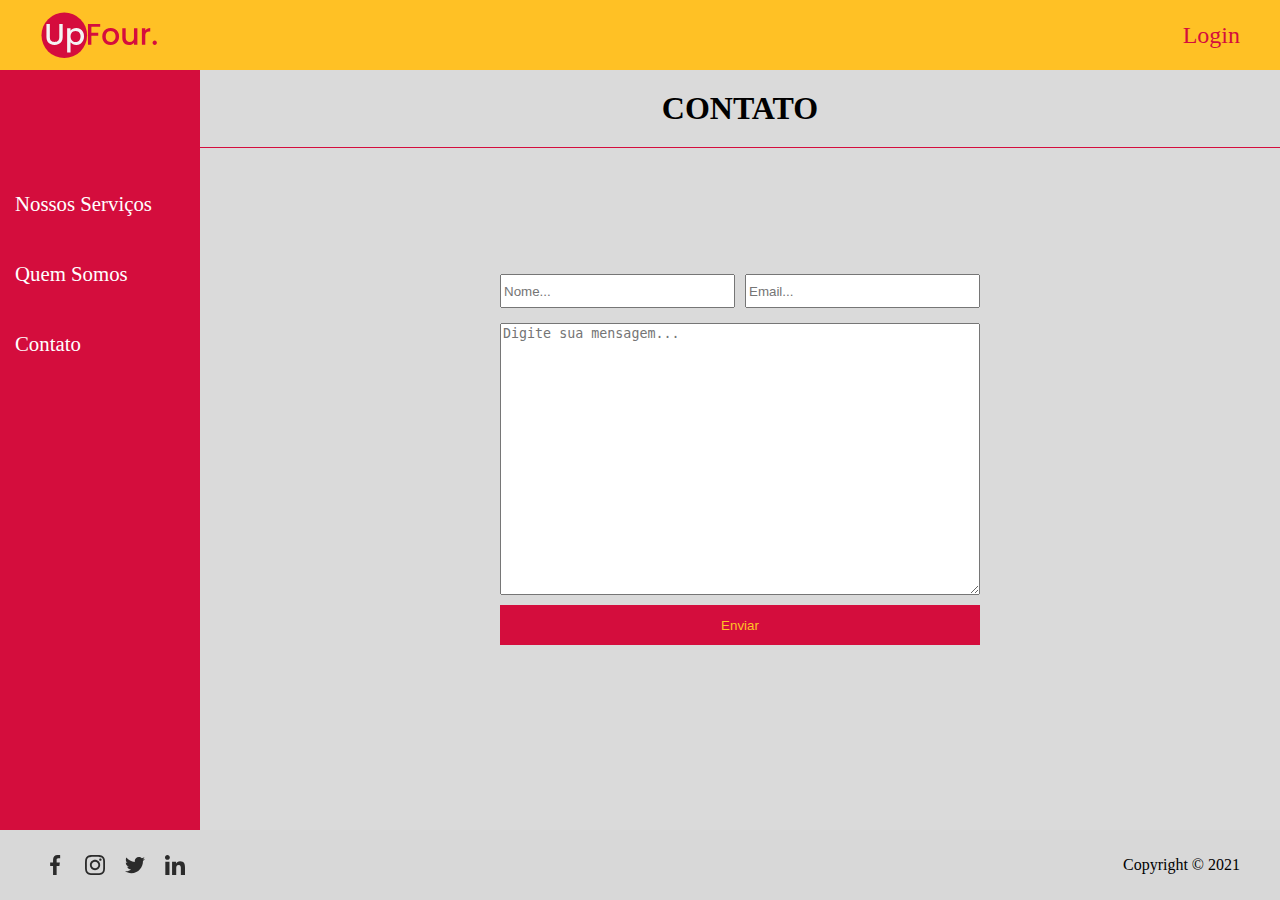
==== contato.html @ f45744f1 "falta responsividade" ====
<!DOCTYPE html>
<html lang="en">
<head>
  <meta charset="UTF-8">
  <meta http-equiv="X-UA-Compatible" content="IE=edge">
  <meta name="viewport" content="width=device-width, initial-scale=1.0">
  <link rel="stylesheet" href="menu.css">
  <link rel="stylesheet" href="contato.css">
  <title>Contato</title>
</head>
<body>
  <header>
    <div class="logo">
        <img src="./images/logo.svg" alt="">
    </div>
    <a href="#">Login</a>
</header>
<aside class="menu-left">
    <h1>Menu</h1>
    <nav>
        <ul>
            <li>
                <a href="#">
                <span>Nossos Serviços</span>
                <span>Nossos Serviços</span>
                </a>
            </li>
            <li>
                <a href="#">
                    <span>Quem Somos</span>
                    <span>Quem Somos</span>
                </a>
            </li>
            <li>
                <a href="#">
                    <span>Contato</span>
                    <span>Contato</span>
                </a>
            </li>
        </ul>
    </nav>
</aside>  


    <section>
        <div class="contato">
            <h1>CONTATO</h1>
        </div>

       <div class="formulario">
           <form action="">
               <input type="text" placeholder="Nome...">
               <input type="text" placeholder="Email...">
               <textarea name="" id="" placeholder="Digite sua mensagem..."></textarea>
               <button>Enviar</button>
           </form>
       </div>
    </section>

  <footer>
    <div class="social-media">
        <img src="./images/facebook.svg" alt="imagem facebook">
        <img src="./images/instagram.svg" alt="imagem instagram">
        <img src="./images/twitter.svg" alt="imagem twitter">
        <img src="./images/linkedin.svg" alt="imagem linkedin">
    </div>
    <p>Copyright &copy; 2021</p>
</footer>
</body>
</html>
---- menu.css ----
/* Estilização do header ====================================================== */

header {
    background-color: #ffc125;
    grid-column: 1/-1;
    display: flex;
    justify-content: space-between;
    align-items: center;
    padding: 0 40px;
}

header a{
    text-decoration: none;
    color: #D40D3D;
    font-size: 1.5rem;
    font-weight: 500;
    transition: .3s;
}

header a:hover {
    color: #fff;
}

.logo img {
    display: flex;
    align-items: center;
    width: 120px;
}

/* Estilização do menu ================================================== */

.menu-left {
    grid-column: 1;
    grid-row: 2;
    width: 100%;
    background-color: #D40D3D;
}

.menu-left h1 {
    opacity: 0;
    text-align: center;
    padding: 10px 10px;
    color: rgb(245, 245, 245);
}

.menu-left ul {
    list-style: none;
    padding: 50px 0;
  
}

.menu-left ul li {
    margin-bottom: 10px ;
    padding: 15px;
    position: relative;
    cursor: pointer;
}

.menu-left ul li a {
    position: relative;
    display: block;
    text-decoration: none;
    font-size: 1.3rem;
    color: #fff;
    font-weight: 500;
    overflow: hidden;
    height: 30px;
}

.menu-left ul li a span {
    width: 100%;
    height: 100%;
    display: block;
    transition: .3s;
}

.menu-left ul li:hover span:nth-child(1) {
    transform: translateY(-100%);
}

.menu-left ul li:hover span:nth-child(2) {
    color: #ffb800;
    transform: translateY(-100%);
}

/* Esilização do footer ===================================================================== */

footer {
    grid-row: 3;
    grid-column: 1/-1;
    width: 100%;
    background-color: #d8d8d8;
    display: flex;
    align-items: center;
    justify-content: space-between;
    padding: 0 40px;
}

.social-media {
    display: flex;
}

.social-media img {
    width: 30px;
    padding: 0 5px;
    transition: .5s;
    margin-right: 10px;
    cursor: pointer;
    display: inline;
    opacity: .8;
}

.social-media img:hover {
    transform: translateY(-5px);
    opacity: 1;
}

/* Responsividade ============================================================= */

@media (max-width: 375px) {
    header {
        padding: 5px 20px;
        width: 100vw;
        position: fixed;
        z-index: 100;
    }

    .logo img {
        width: 100px;
        padding: 5px 0;
    }

    .menu-left {
        height: 60px;
        transition: .5s;
        margin-top: 62px;
    }

    .menu-left:hover {
        height: 300px;
    }

    .menu-left h1 {
        opacity: 1;
    }

    .menu-left ul {
        display: flex;
        align-items: center;
        flex-direction: column;
        padding: 20px 0;
    }

    footer {
        height: 50px;
        padding: 0 20px;
    }
}
---- contato.css ----
*{
  margin: 0;
  box-sizing: border-box;
}

body{
  display: grid;
  grid-template-columns: 200px 1fr;
  grid-template-rows: 70px 1fr 70px;
  height: 100vh;
}

section{
  grid-column: 2/3;
  height: 100%;
  display: flex;
  flex-wrap: wrap;
  align-items: flex-start;
  background-color: #dadada;
}

.contato{
  width: 100%;
  display: flex;
  align-items: center;
  justify-content: center;
  padding: 20px;
  border-bottom: 1px solid #d40d3d;
}

.formulario{
  width: 100%;
  height: 50%;
  display: flex;
  justify-content: center;
  margin-top: -100px;
}

.formulario form{
  display: flex;
  width: 50%;
  flex-wrap: wrap;
  justify-content: center;
  padding: 20px;
}

.formulario form input{
  width: 47%;
  height: 10%;
  margin: 1%;
}


.formulario form textarea{
  width: 96%;
  height: 80%;
  margin-top: 2%;
}

.formulario form button{
  width: 96%;
  margin-top: 2%;
  height: 40px;
  border: none;
  background-color: #d40d3d;
  color:#ffc125
}

.formulario form input:hover,
.formulario form textarea:hover{
  box-shadow: 0 0 10px #ffc125;
}

.formulario form button:hover{
  opacity: 70%;
}
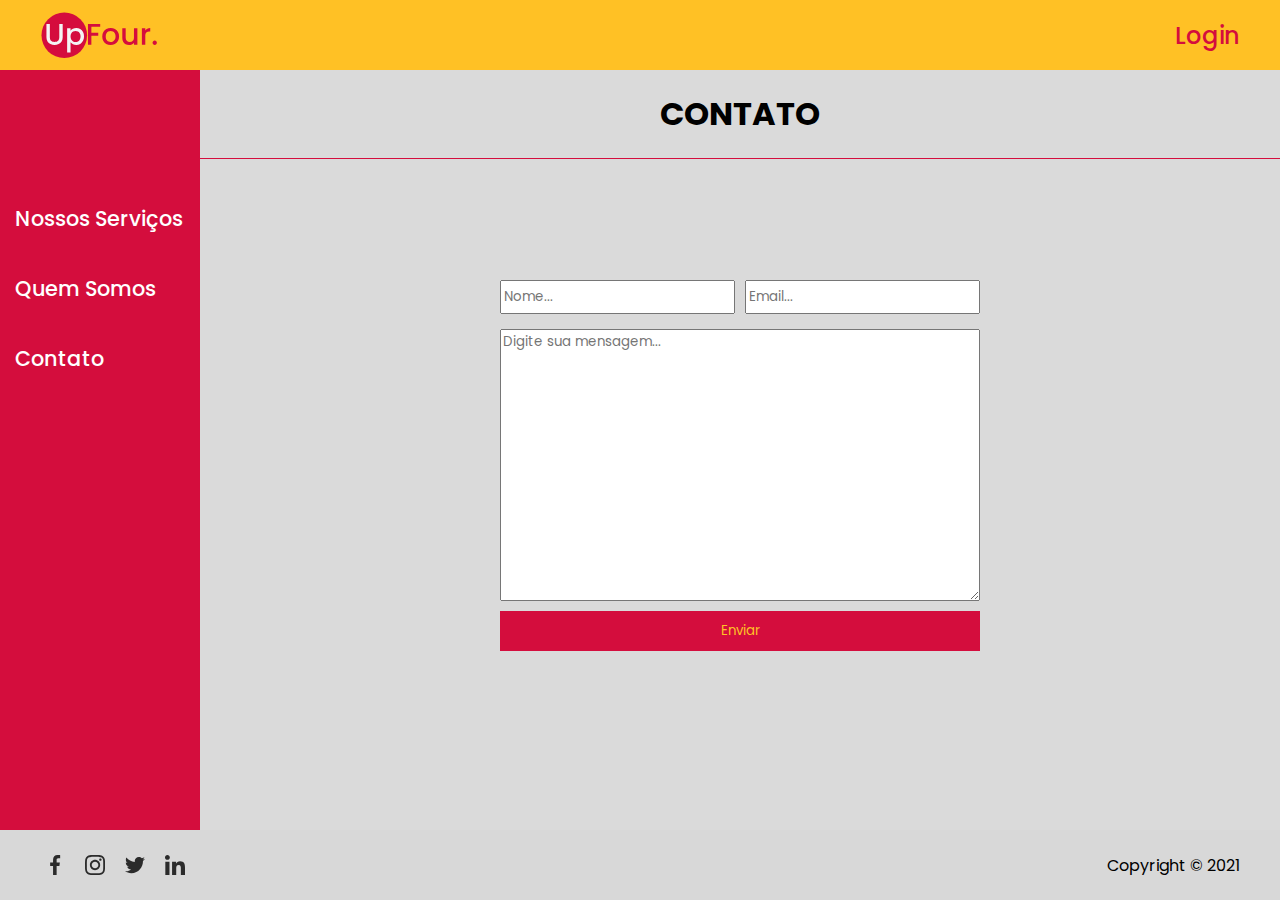
==== commit 5e87e49d: "contato terminado e estilizado, responsivo. A parte de links do menu já coloquei" ====
--- a/contato.html
+++ b/contato.html
@@ -6,6 +6,8 @@
   <meta name="viewport" content="width=device-width, initial-scale=1.0">
   <link rel="stylesheet" href="menu.css">
   <link rel="stylesheet" href="contato.css">
+  <link href="https://fonts.googleapis.com/css2?family=Poppins:wght@200;300;400;500;600;700;800;900&display=swap" rel="stylesheet">
+   
   <title>Contato</title>
 </head>
 <body>
@@ -20,19 +22,19 @@
     <nav>
         <ul>
             <li>
-                <a href="#">
+                <a href="./nossos_servicos.html">
                 <span>Nossos Serviços</span>
                 <span>Nossos Serviços</span>
                 </a>
             </li>
             <li>
-                <a href="#">
+                <a href="./quemsomos.html">
                     <span>Quem Somos</span>
                     <span>Quem Somos</span>
                 </a>
             </li>
             <li>
-                <a href="#">
+                <a href="./contato.html">
                     <span>Contato</span>
                     <span>Contato</span>
                 </a>
--- a/contato.css
+++ b/contato.css
@@ -1,6 +1,7 @@
 *{
   margin: 0;
   box-sizing: border-box;
+  font-family: 'Poppins';
 }
 
 body{
@@ -74,3 +75,25 @@
 .formulario form button:hover{
   opacity: 70%;
 }
+
+@media only screen and (max-width: 375px){
+
+  body{
+    display: flex;
+    flex-wrap: wrap;
+  }
+
+  .menu-left{
+    overflow: hidden;
+  }
+
+  .formulario form{
+    width: 100%;
+    margin-top: -80px;
+  }
+
+  .formulario form textarea{
+    height: 70%;
+  }
+
+}